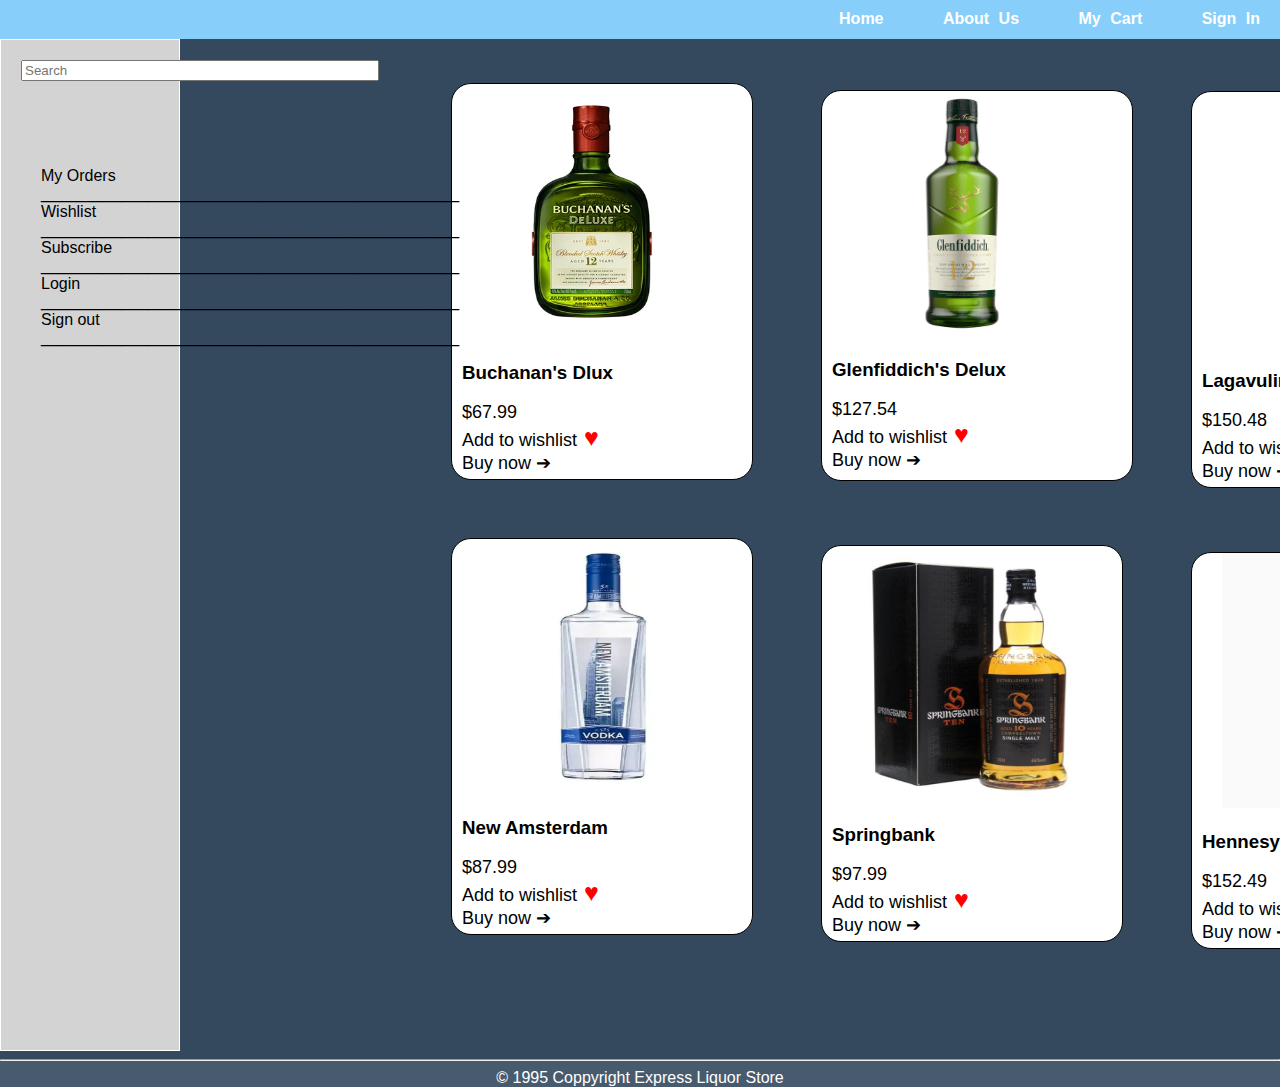
==== index.html @ 634dd9c2 "I just change the name of file to index.html." ====
<!DOCTYPE html>
<html lang="en">
<head>
    <meta charset="UTF-8">
    <meta http-equiv="X-UA-Compatible" content="IE=edge">
    <meta name="viewport" content="width=device-width, initial-scale=1.0">
    <link rel="stylesheet" href="home.css">
    <link rel="stylesheet" href="https://cdnjs.cloudflare.com/ajax/libs/font-awesome/4.7.0/css/font-awesome.min.css">
    <title>Home</title>
</head>
<body>
    <header>
        <nav>
            <b><a href="index.html" class="navigation">Home</a>
                <a href="about.html" class="navigation">About Us</a>
                <a href="mycart.html" class="navigation">My Cart</a>
                <a href="signin.html" class="navigation">Sign In</a></b>
        </nav>
    </header>
    <main>
        <div class="flexbox">
        <section class="search">
            <form>
                <input type="text" placeholder="Search">
                <div class="insideInput">
                    <ul>
                        <li>My Orders</li>
                       <li> _______________________________________________</li>
                        <li>Wishlist</li>
                        <li> _______________________________________________</li>
                        <li>Subscribe</li>
                        <li> _______________________________________________</li>
                        <li>Login</li>
                        <li> _______________________________________________</li>
                        <li>Sign out</li>
                        <li> _______________________________________________</li>
                    </ul>
                </div>
            </form>
            <div  id="card1">
                <img src="rum.png" alt="buchanan's delux" id="image1">
                <h3>Buchanan's Dlux</h3>
                <p>$67.99<br>
                Add to wishlist<span>  &hearts;</span><br>Buy now  &#10132;</p>
            </div>
            <div  id="card2">
                <img src="rum2.jpg" alt="glenfiddich's delux" id="image2">
                <h3>Glenfiddich's Delux</h3>
                <p>$127.54<br>
                Add to wishlist<span>  &hearts;</span><br>Buy now  &#10132;</p>
            </div>
            <div  id="card3">
                <img src="rum3.png" alt="lagavulin" id="image3">
                <h3>Lagavulin</h3>
                <p>$150.48<br>
                Add to wishlist<span>  &hearts;</span><br>Buy now  &#10132;</p>
            </div>
            <div  id="card4">
                <img src="rum4.jpg" alt="new amsterdam" id="image4">    
                <h3>New Amsterdam</h3>
                <p>$87.99<br>
                Add to wishlist<span>  &hearts;</span><br>Buy now  &#10132;</p>
            </div>
            <div  id="card5">
                <img src="rum5.jpg" alt="springbank" id="image5">
                <h3>Springbank</h3>
                <p>$97.99<br>
                Add to wishlist<span>  &hearts;</span><br>Buy now  &#10132;</p>
            </div>
            <div  id="card6">
                <img src="rum6.jpg" alt="hennesy" id="image6">
                <h3>Hennesy</h3>
                <p>$152.49<br>
                Add to wishlist<span>  &hearts;</span><br>Buy now  &#10132;</p>
            </div>
        </section>    
    </div>
    </main>
    <footer>
        <hr>
        &copy; 1995 Coppyright Express Liquor Store
    </footer>
</body>
</html>
---- home.css ----
body{
    background-color: #34495e;
    font-family: "Montserrat", sans-serif;
    margin: 0;
}
nav{
    background-color:lightskyblue;
    word-spacing: 5px;
    height: 19px;
    padding:10px;
    display: flex;
    justify-content: flex-end;
}
a.navigation{
    margin-left: 30px;
    text-decoration: none;
    padding: 10px;
    color: white; 
}
a.navigation:hover{
    background-color: white;
    color:lightskyblue;
    padding: 10px;
}
footer{
    text-align: center;
    color: white;
    background-color: #485b6e;
}
form{
    margin-top: 20px;
    
}
input{
    width: 350px;
    margin-left: 20px;
}
section.search{
      margin-right: 1100px;
      height: 1010px;
      background-color: lightgray;
      border: 1px solid white;
      
}
.insideInput{
    margin-top: 30px;
    padding-top: 40px;   
}
/*.flexbox{
    display: flex;
}*/
#card1{
    height: 395px;
    width: 300px;
    background-color: white;
    border: 1px solid black;
    border-radius: 20px;
    margin-left: 450px;
    margin-top: -280px;
}
#card1:hover{
    transition:ease-out;
    box-shadow: 0 4px 8px 0 rgba(0,0,0,0.2);
    box-shadow: 0px 10px 25px 1px #888888;
}
#card2{
    height: 389px;
    width: 310px;
    background-color: white;
    border: 1px solid black;
    border-radius: 20px;
    margin-left: 820px;
    margin-top: -390px;
}
#card2:hover{
    transition:ease-out;
    box-shadow: 0 4px 8px 0 rgba(0,0,0,0.2);
    box-shadow: 0px 10px 25px 1px #888888;
}
#card3{
    height: 395px;
    width: 300px;
    background-color: white;
    border: 1px solid black;
    border-radius: 20px;
    margin-left: 1190px;
    margin-top: -390px;
}
#card3:hover{
    transition:ease-out;
    box-shadow: 0 4px 8px 0 rgba(0,0,0,0.2);
    box-shadow: 0px 10px 25px 1px #888888;
}
#card4{
    height: 395px;
    width: 300px;
    background-color: white;
    border: 1px solid black;
    border-radius: 20px;
    margin-left: 450px;
    margin-top: 50px;
}
#card4:hover{
    transition:ease-out;
    box-shadow: 0 4px 8px 0 rgba(0,0,0,0.2);
    box-shadow: 0px 10px 25px 1px #888888;
}
#card5{
    height: 395px;
    width: 300px;
    background-color: white;
    border: 1px solid black;
    border-radius: 20px;
    margin-left: 820px;
    margin-top: -390px;
}
#card5:hover{
    transition:ease-out;
    box-shadow: 0 4px 8px 0 rgba(0,0,0,0.2);
    box-shadow: 0px 10px 25px 1px #888888;
}
#card6{
    height: 395px;
    width: 300px;
    background-color: white;
    border: 1px solid black;
    border-radius: 20px;
    margin-left: 1190px;
    margin-top: -390px;
}
#card6:hover{
    transition:ease-out;
    box-shadow: 0 4px 8px 0 rgba(0,0,0,0.2);
    box-shadow: 0px 10px 25px 1px #888888;
}
#image1{
    margin-left: 20px;
    height: 255px;
    width: 240px;
}
#image2{
    margin-left: 20px;
    height: 245px;
    width: 240px;
}
#image3{
    margin-left: 30px;
    height: 255px;
    width: 240px;
}
#image4{
    margin-left: 30px;
    height: 255px;
    width: 240px;
}
#image5{
    margin-left: 30px;
    height: 255px;
    width: 240px;
}
#image6{
    margin-left: 30px;
    height: 255px;
    width: 240px;
}
h3{
    margin-left: 10px;
}
p{
    margin-left: 10px;
    font-size: 18px;
}
span{
    font-size: 25px;
    color: red;
}
ul{
    list-style-type: none;
}
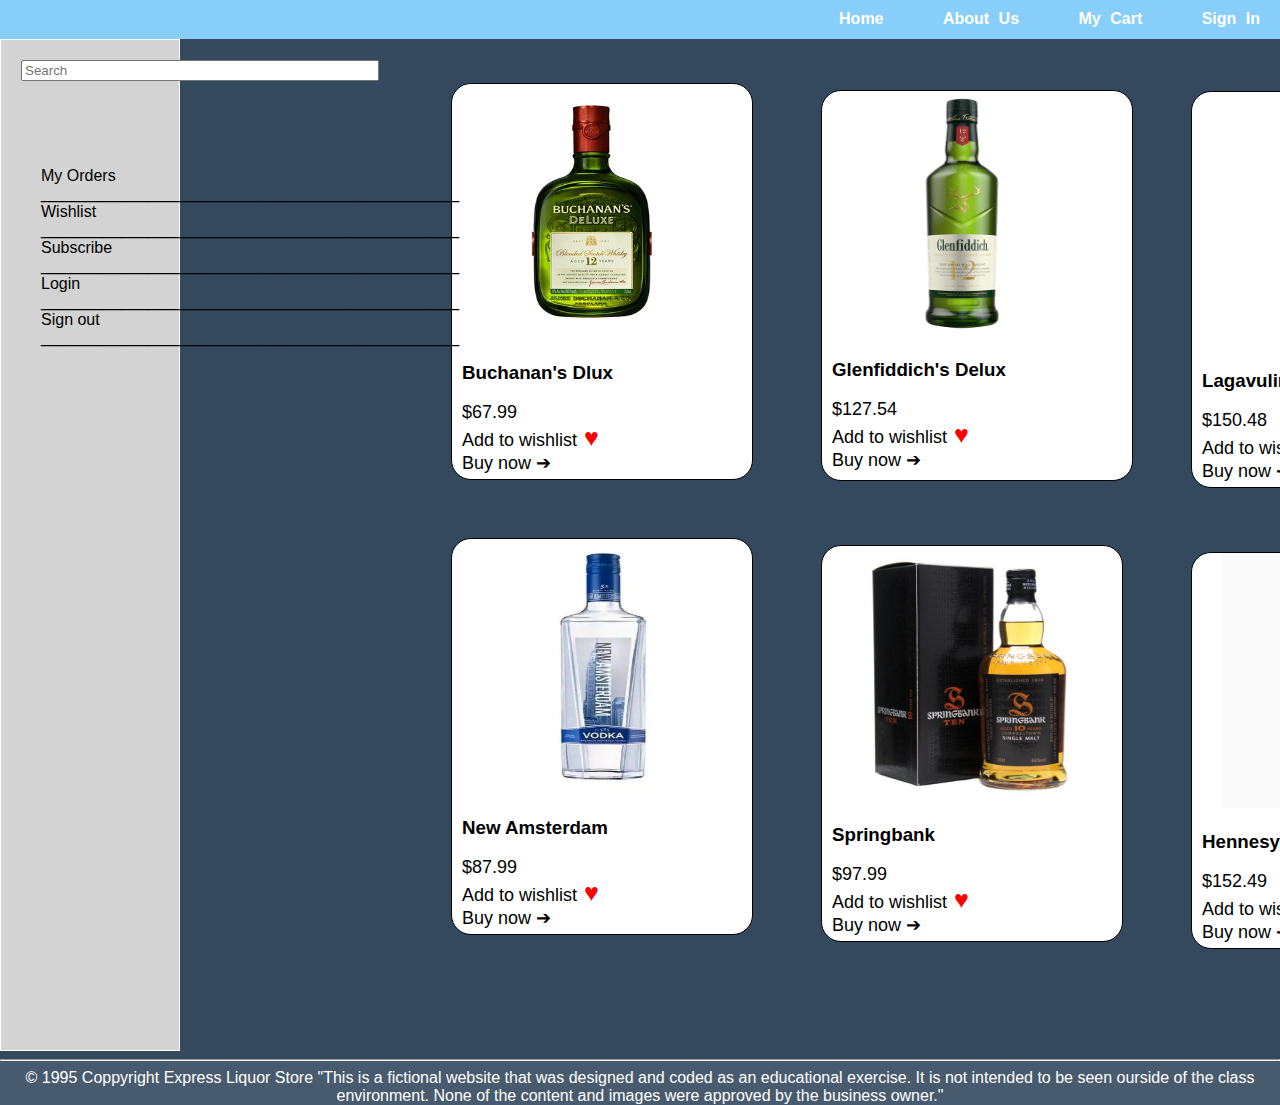
==== commit 9ee30cd3: "I have just added footer as per requirements." ====
--- a/index.html
+++ b/index.html
@@ -79,6 +79,7 @@
     <footer>
         <hr>
         &copy; 1995 Coppyright Express Liquor Store
+        "This is a fictional website that was designed and coded as an educational exercise. It is not intended to be seen ourside of the class environment. None of the content and images were approved by the business owner."
     </footer>
 </body>
 </html>